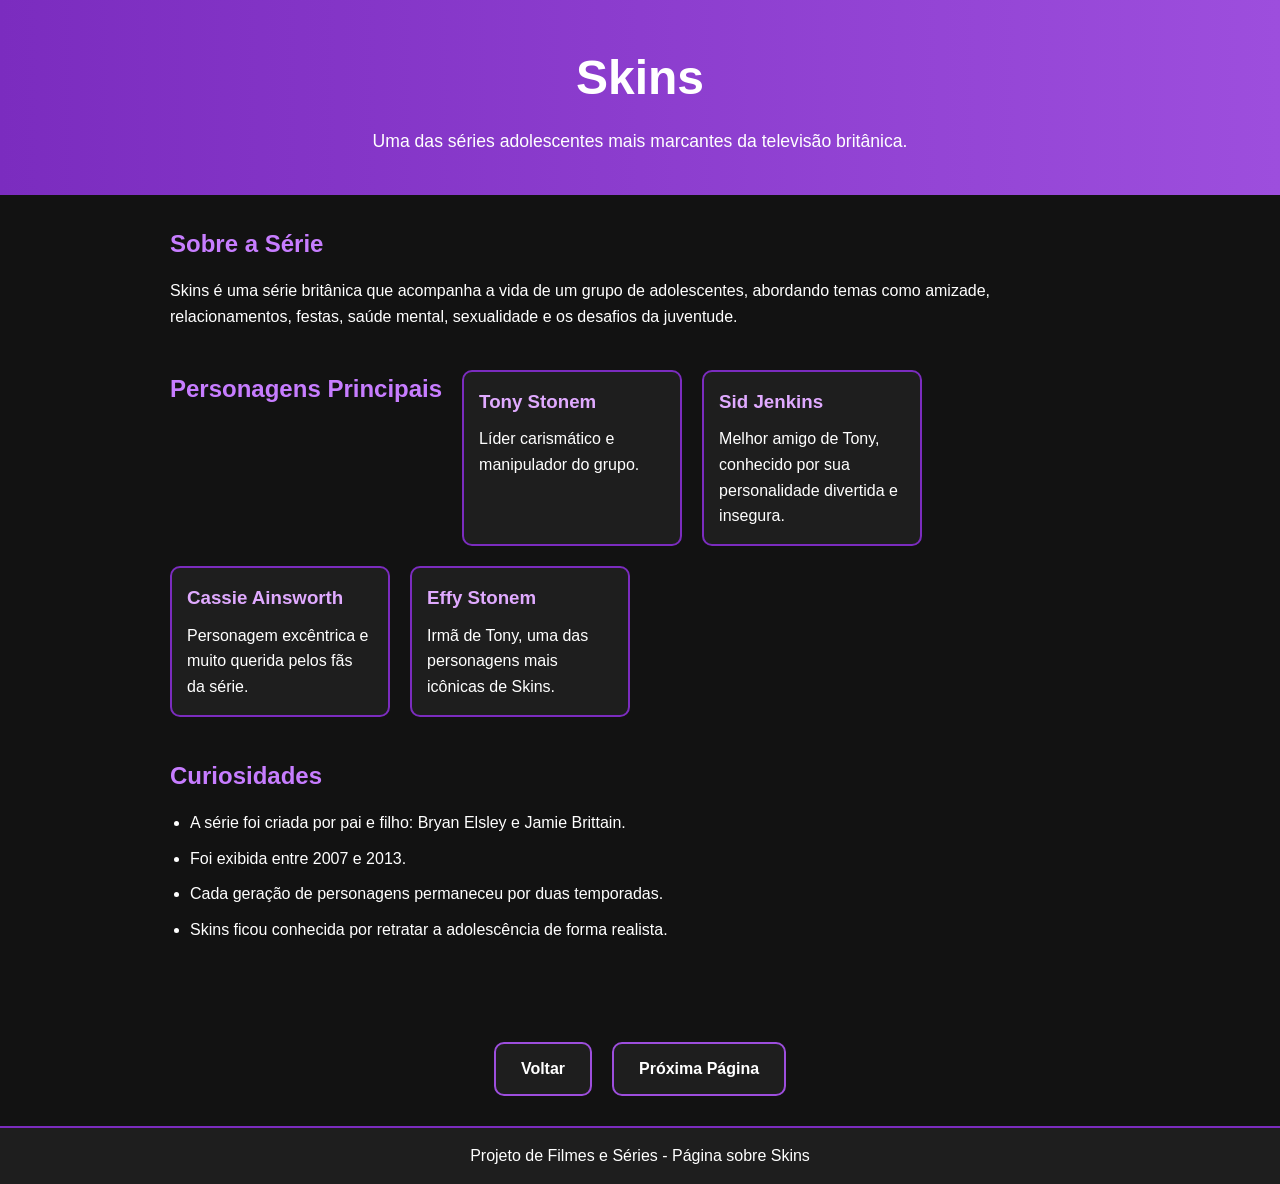
==== pag 3.html @ 52eaa911 "mensagem" ====
<!DOCTYPE html>
<html lang="pt-BR">

<head>
    <meta charset="UTF-8">
    <meta name="viewport" content="width=device-width, initial-scale=1.0">
    <title>Skins - Série Escolhida</title>
    <link rel="stylesheet" href="pag3.css">
</head>

<body>

    <header>
        <h1>Skins</h1>
        <p>Uma das séries adolescentes mais marcantes da televisão britânica.</p>
    </header>

    <main>
        <section class="sobre">
            <h2>Sobre a Série</h2>
            <p>
                Skins é uma série britânica que acompanha a vida de um grupo de adolescentes,
                abordando temas como amizade, relacionamentos, festas, saúde mental,
                sexualidade e os desafios da juventude.
            </p>
        </section>

        <section class="personagens">
            <h2>Personagens Principais</h2>

            <div class="card">
                <h3>Tony Stonem</h3>
                <p>Líder carismático e manipulador do grupo.</p>
            </div>

            <div class="card">
                <h3>Sid Jenkins</h3>
                <p>Melhor amigo de Tony, conhecido por sua personalidade divertida e insegura.</p>
            </div>

            <div class="card">
                <h3>Cassie Ainsworth</h3>
                <p>Personagem excêntrica e muito querida pelos fãs da série.</p>
            </div>

            <div class="card">
                <h3>Effy Stonem</h3>
                <p>Irmã de Tony, uma das personagens mais icônicas de Skins.</p>
            </div>
        </section>

        <section class="curiosidades">
            <h2>Curiosidades</h2>
            <ul>
                <li>A série foi criada por pai e filho: Bryan Elsley e Jamie Brittain.</li>
                <li>Foi exibida entre 2007 e 2013.</li>
                <li>Cada geração de personagens permaneceu por duas temporadas.</li>
                <li>Skins ficou conhecida por retratar a adolescência de forma realista.</li>
            </ul>
        </section>
    </main>

<div class="botoes">
    <a href="pagina2.html" class="botao">Voltar</a>
    <a href="pag4.html" class="botao">Próxima Página</a>
</div>
    <footer>
        <p>Projeto de Filmes e Séries - Página sobre Skins</p>

    </footer>

</body>

</html>
---- pag3.css ----
* {
    margin: 0;
    padding: 0;
    box-sizing: border-box;
}

body {
    font-family: Arial, sans-serif;
    background-color: #121212;
    color: white;
    line-height: 1.6;
}

header {
    background: linear-gradient(90deg, #7b2cbf, #9d4edd);
    text-align: center;
    padding: 40px 20px;
}

header h1 {
    font-size: 3rem;
}

header p {
    margin-top: 10px;
    font-size: 1.1rem;
}

main {
    max-width: 1000px;
    margin: auto;
    padding: 30px;
}

section {
    margin-bottom: 40px;
}

h2 {
    color: #c77dff;
    margin-bottom: 15px;
}

.personagens {
    display: flex;
    flex-wrap: wrap;
    gap: 20px;
}

.card {
    background-color: #1e1e1e;
    border: 2px solid #7b2cbf;
    border-radius: 10px;
    padding: 15px;
    width: 220px;
    transition: transform 0.3s;
}

.card:hover {
    transform: scale(1.05);
}

.card h3 {
    color: #e0aaff;
    margin-bottom: 10px;
}

.curiosidades ul {
    margin-left: 20px;
}

.curiosidades li {
    margin-bottom: 10px;
}

footer {
    background-color: #1e1e1e;
    text-align: center;
    padding: 15px;
    border-top: 2px solid #7b2cbf;
}

.botoes {
    display: flex;
    justify-content: center;
    gap: 20px;
    margin: 30px 0;
}

.botao {
    display: flex;
    justify-content: center;
    align-items: center;

    padding: 12px 25px;
    text-decoration: none;

    background-color: #1e1e1e;
    color: white;

    border: 2px solid #9d4edd;
    border-radius: 10px;

    font-weight: bold;

    transition: all 0.3s ease;
}

.botao:hover {
    background-color: #7b2cbf;
    transform: scale(1.05);

    box-shadow:
        0 0 10px #9d4edd,
        0 0 20px #9d4edd,
        0 0 30px #9d4edd;
}
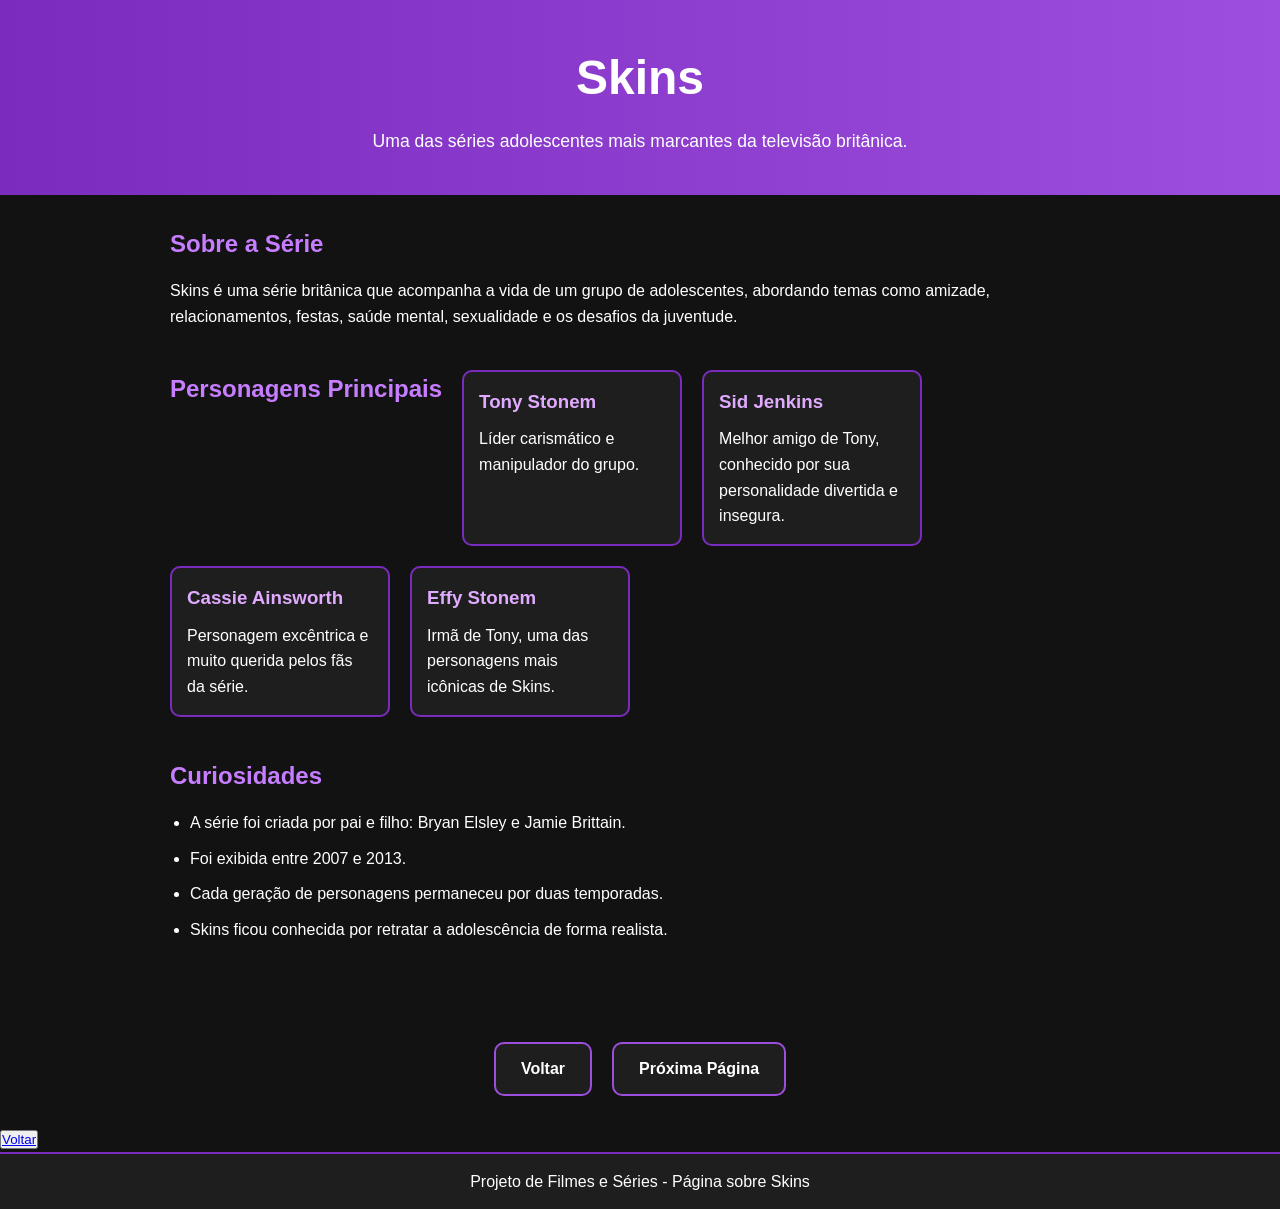
==== commit 65e4fff9: "oi" ====
--- a/pag 3.html
+++ b/pag 3.html
@@ -60,10 +60,16 @@
         </section>
     </main>
 
+
 <div class="botoes">
     <a href="pagina2.html" class="botao">Voltar</a>
     <a href="pag4.html" class="botao">Próxima Página</a>
 </div>
+
+<button>
+    <a href="index.html" class="btn">Voltar</a>
+
+</button>
     <footer>
         <p>Projeto de Filmes e Séries - Página sobre Skins</p>
 
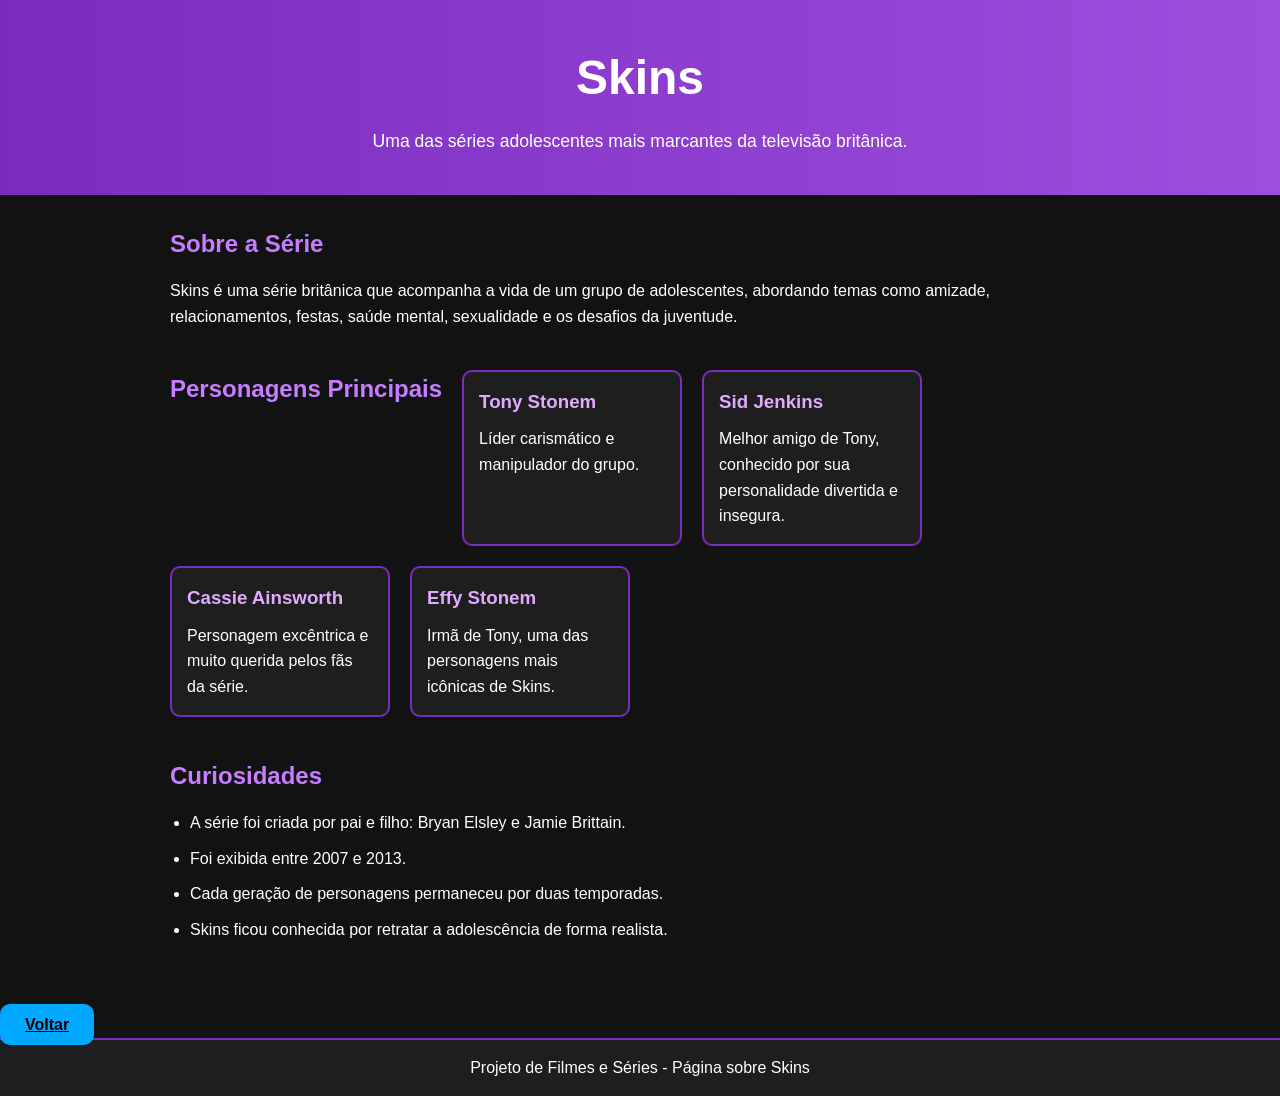
==== commit f2dd84b4: "." ====
--- a/pag 3.html
+++ b/pag 3.html
@@ -62,14 +62,9 @@
 
 
 <div class="botoes">
-    <a href="pagina2.html" class="botao">Voltar</a>
-    <a href="pag4.html" class="botao">Próxima Página</a>
+    <a href="index.html" class="botao">Voltar</a>
 </div>
 
-<button>
-    <a href="index.html" class="btn">Voltar</a>
-
-</button>
     <footer>
         <p>Projeto de Filmes e Séries - Página sobre Skins</p>
 
--- a/pag3.css
+++ b/pag3.css
@@ -80,38 +80,19 @@
     border-top: 2px solid #7b2cbf;
 }
 
-.botoes {
-    display: flex;
-    justify-content: center;
-    gap: 20px;
-    margin: 30px 0;
-}
-
 .botao {
-    display: flex;
-    justify-content: center;
-    align-items: center;
-
+    background: linear-gradient(90deg, #00a8ff, #00a8ff);
+    color: rgb(14, 1, 1);
+    border: none;
     padding: 12px 25px;
-    text-decoration: none;
-
-    background-color: #1e1e1e;
-    color: white;
-
-    border: 2px solid #9d4edd;
     border-radius: 10px;
-
+    font-size: 1rem;
     font-weight: bold;
-
-    transition: all 0.3s ease;
+    cursor: pointer;
+    transition: transform 0.3s, box-shadow 0.3s;
 }
 
 .botao:hover {
-    background-color: #7b2cbf;
     transform: scale(1.05);
-
-    box-shadow:
-        0 0 10px #9d4edd,
-        0 0 20px #9d4edd,
-        0 0 30px #9d4edd;
+    box-shadow: 0 0 15px #00a8ff;
 }
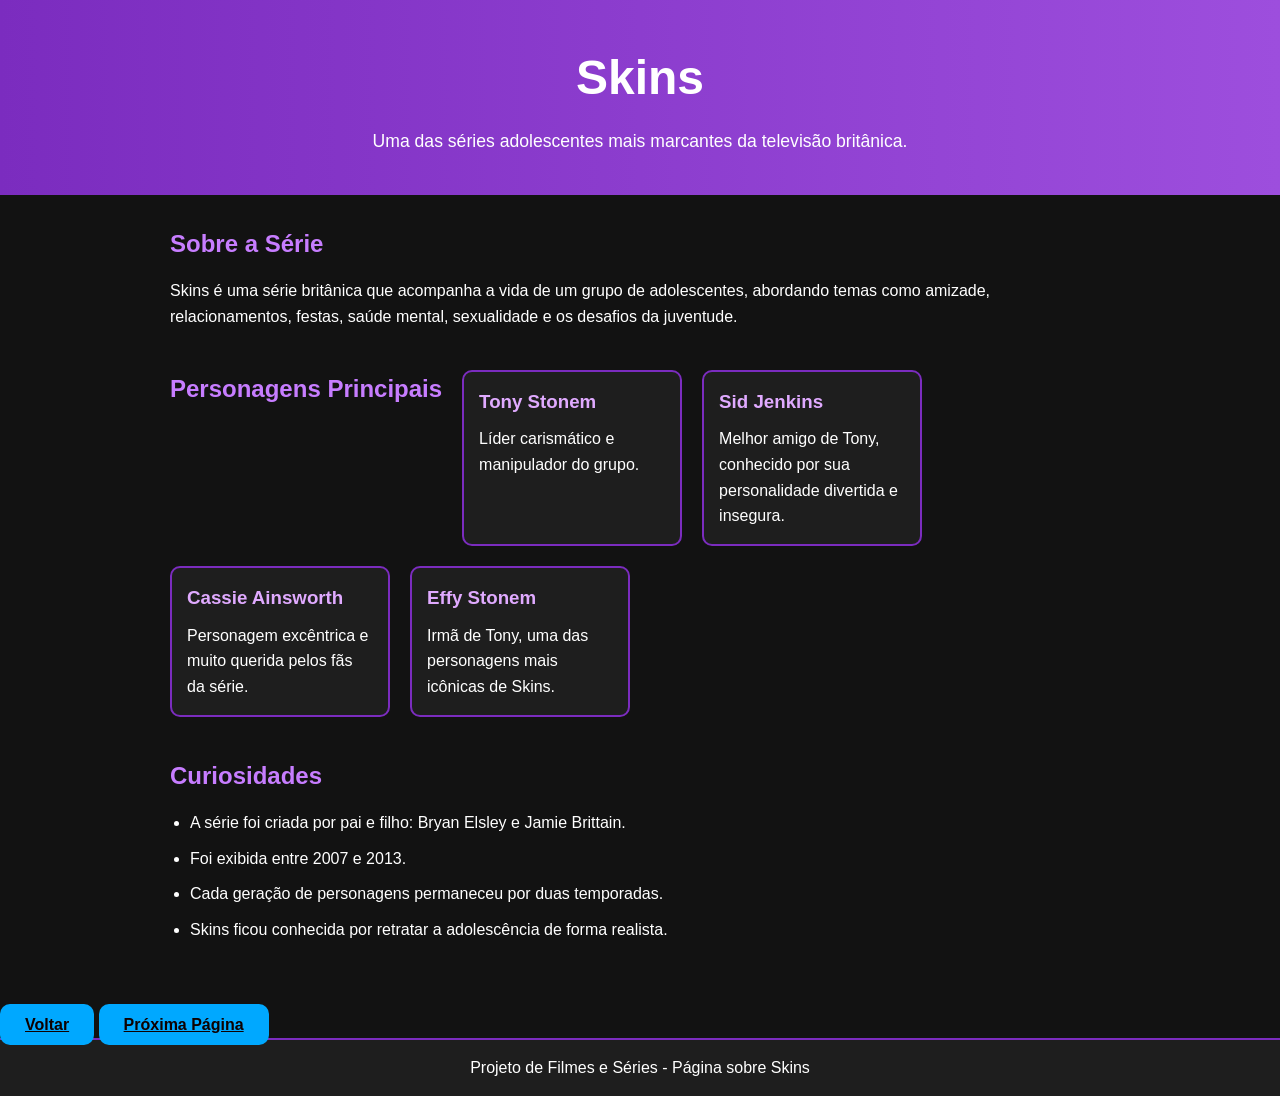
==== commit 6b2b7a21: "oi" ====
--- a/pag 3.html
+++ b/pag 3.html
@@ -62,8 +62,11 @@
 
 
 <div class="botoes">
-    <a href="index.html" class="botao">Voltar</a>
+    <a href="pagina2.html" class="botao">Voltar</a>
+    <a href="pag4.html" class="botao">Próxima Página</a>
 </div>
+
+
 
     <footer>
         <p>Projeto de Filmes e Séries - Página sobre Skins</p>
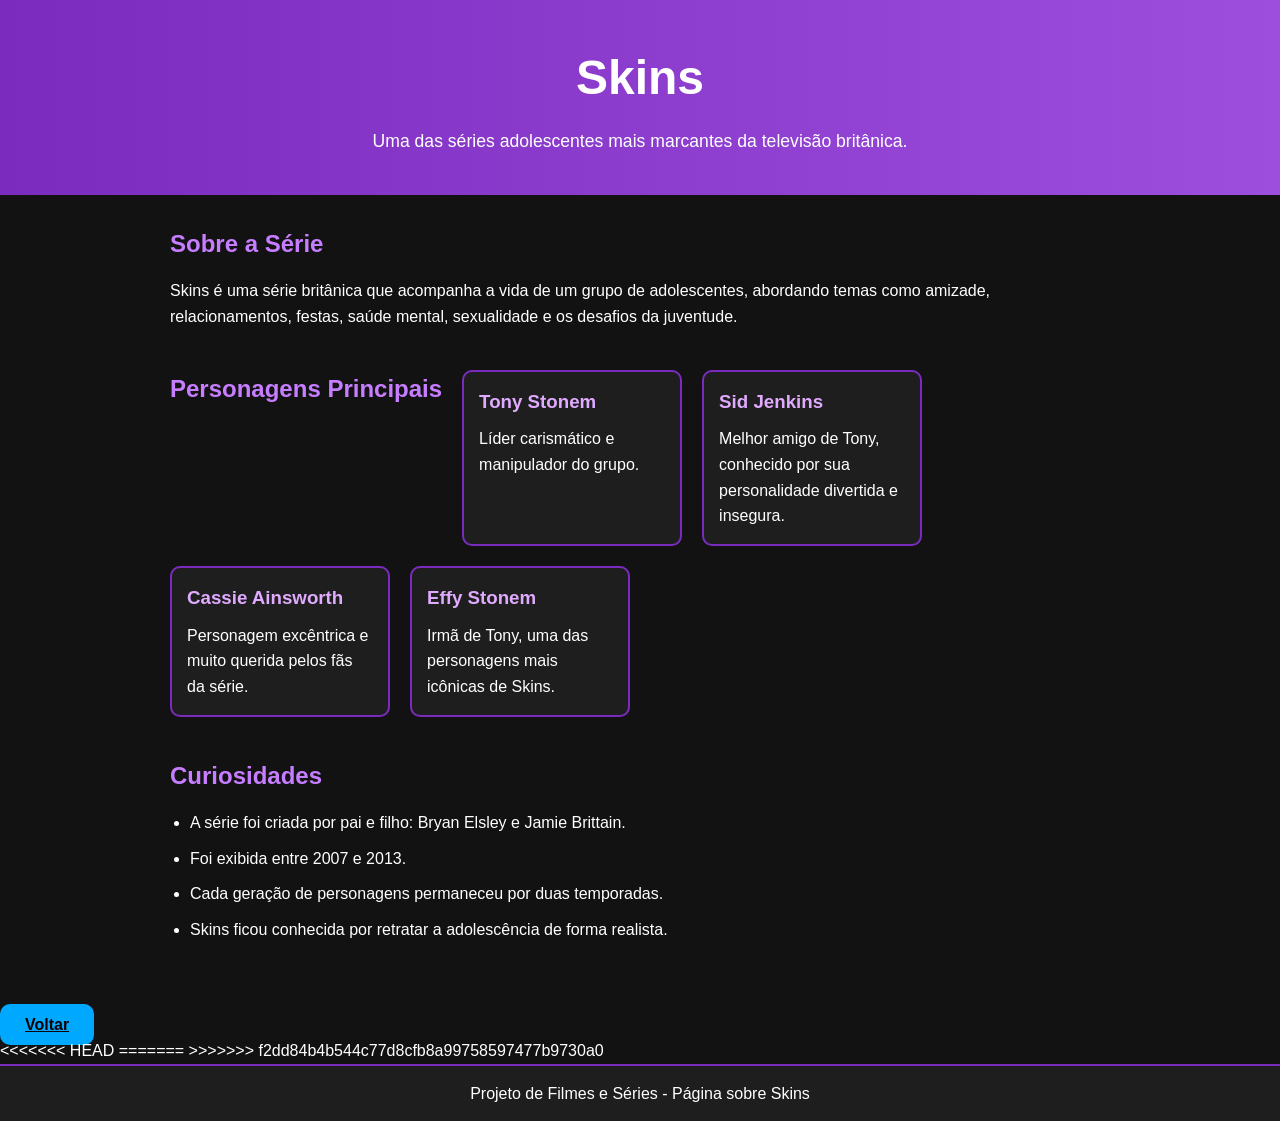
==== commit c7b2b12b: "olá" ====
--- a/pag 3.html
+++ b/pag 3.html
@@ -62,12 +62,14 @@
 
 
 <div class="botoes">
-    <a href="pagina2.html" class="botao">Voltar</a>
-    <a href="pag4.html" class="botao">Próxima Página</a>
+    <a href="index.html" class="botao">Voltar</a>
 </div>
 
+<<<<<<< HEAD
 
 
+=======
+>>>>>>> f2dd84b4b544c77d8cfb8a99758597477b9730a0
     <footer>
         <p>Projeto de Filmes e Séries - Página sobre Skins</p>
 
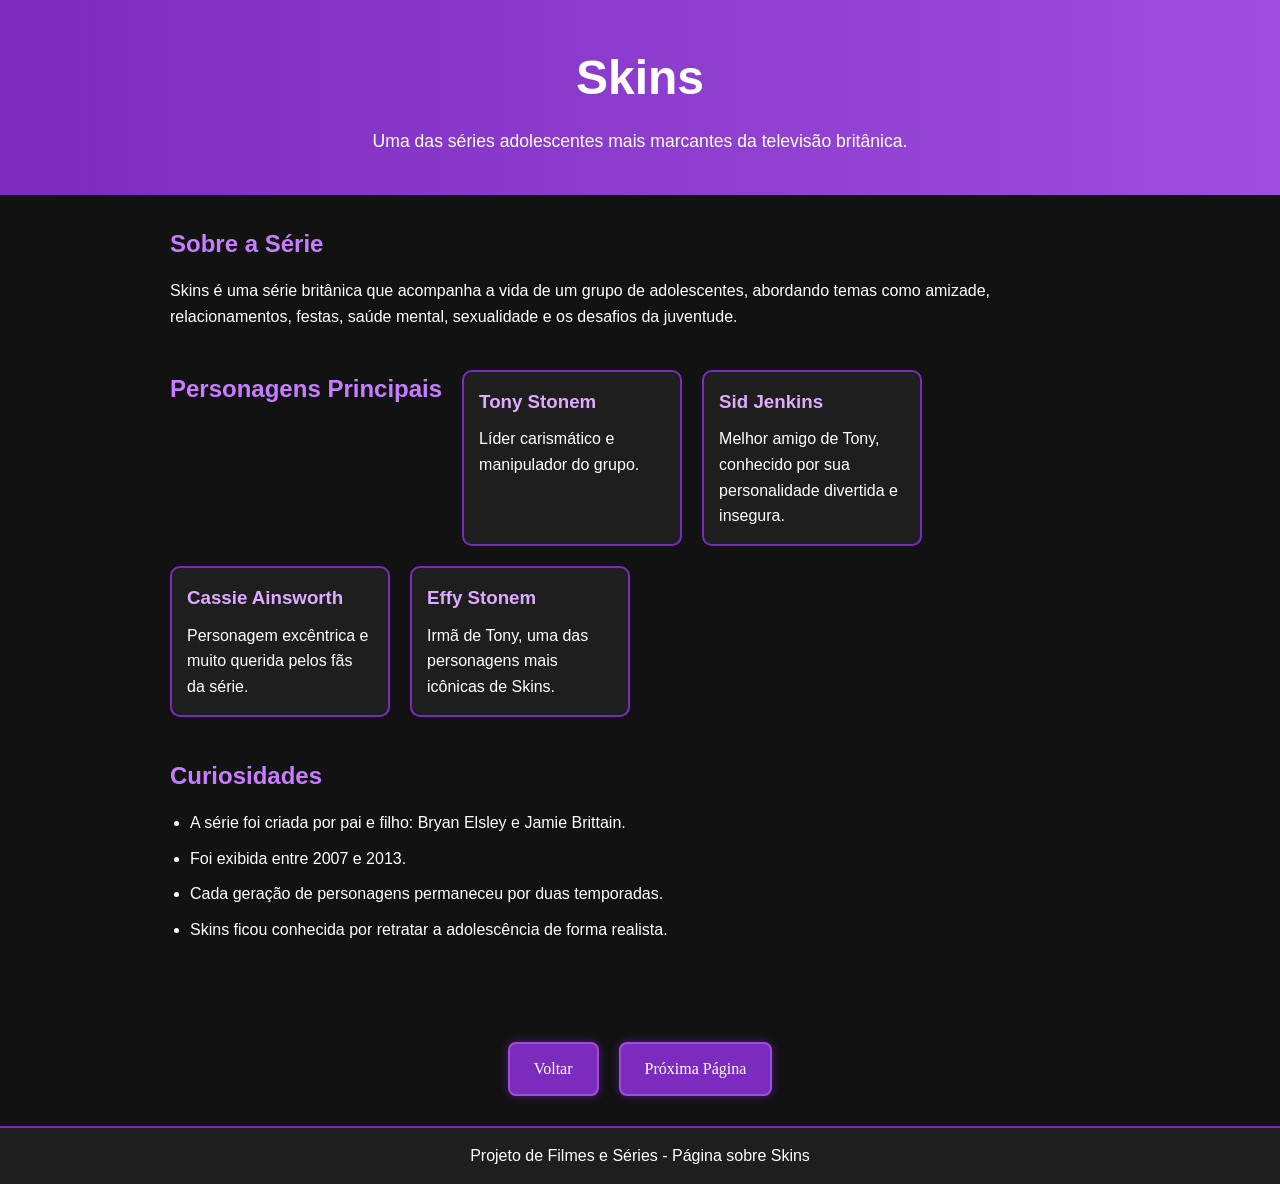
==== commit c2d2060f: "oiii" ====
--- a/pag 3.html
+++ b/pag 3.html
@@ -62,14 +62,9 @@
 
 
 <div class="botoes">
-    <a href="index.html" class="botao">Voltar</a>
+    <a href="pagina2.html" class="btn">Voltar</a>
+    <a href="pag4.html" class="btn">Próxima Página</a>
 </div>
-
-<<<<<<< HEAD
-
-
-=======
->>>>>>> f2dd84b4b544c77d8cfb8a99758597477b9730a0
     <footer>
         <p>Projeto de Filmes e Séries - Página sobre Skins</p>
 
--- a/pag3.css
+++ b/pag3.css
@@ -80,19 +80,29 @@
     border-top: 2px solid #7b2cbf;
 }
 
-.botao {
-    background: linear-gradient(90deg, #00a8ff, #00a8ff);
-    color: rgb(14, 1, 1);
-    border: none;
-    padding: 12px 25px;
-    border-radius: 10px;
-    font-size: 1rem;
-    font-weight: bold;
-    cursor: pointer;
-    transition: transform 0.3s, box-shadow 0.3s;
+.botoes {
+    display: flex;
+    justify-content: center;
+    gap: 20px;
+    margin: 30px 0;
 }
 
-.botao:hover {
+.btn {
+    background: #7b2cbf;
+    color: white;
+    text-decoration: none;
+    padding: 12px 24px;
+    border: 2px solid #9d4edd;
+    border-radius: 8px;
+    font-family: 'Cinzel', serif;
+    transition: 0.3s;
+    box-shadow: 0 0 10px rgba(123, 44, 191, 0.5);
+}
+.btn:hover {
+    background: #9d4edd;
+    box-shadow:
+        0 0 10px #9d4edd,
+        0 0 20px #9d4edd,
+        0 0 30px #9d4edd;
     transform: scale(1.05);
-    box-shadow: 0 0 15px #00a8ff;
 }
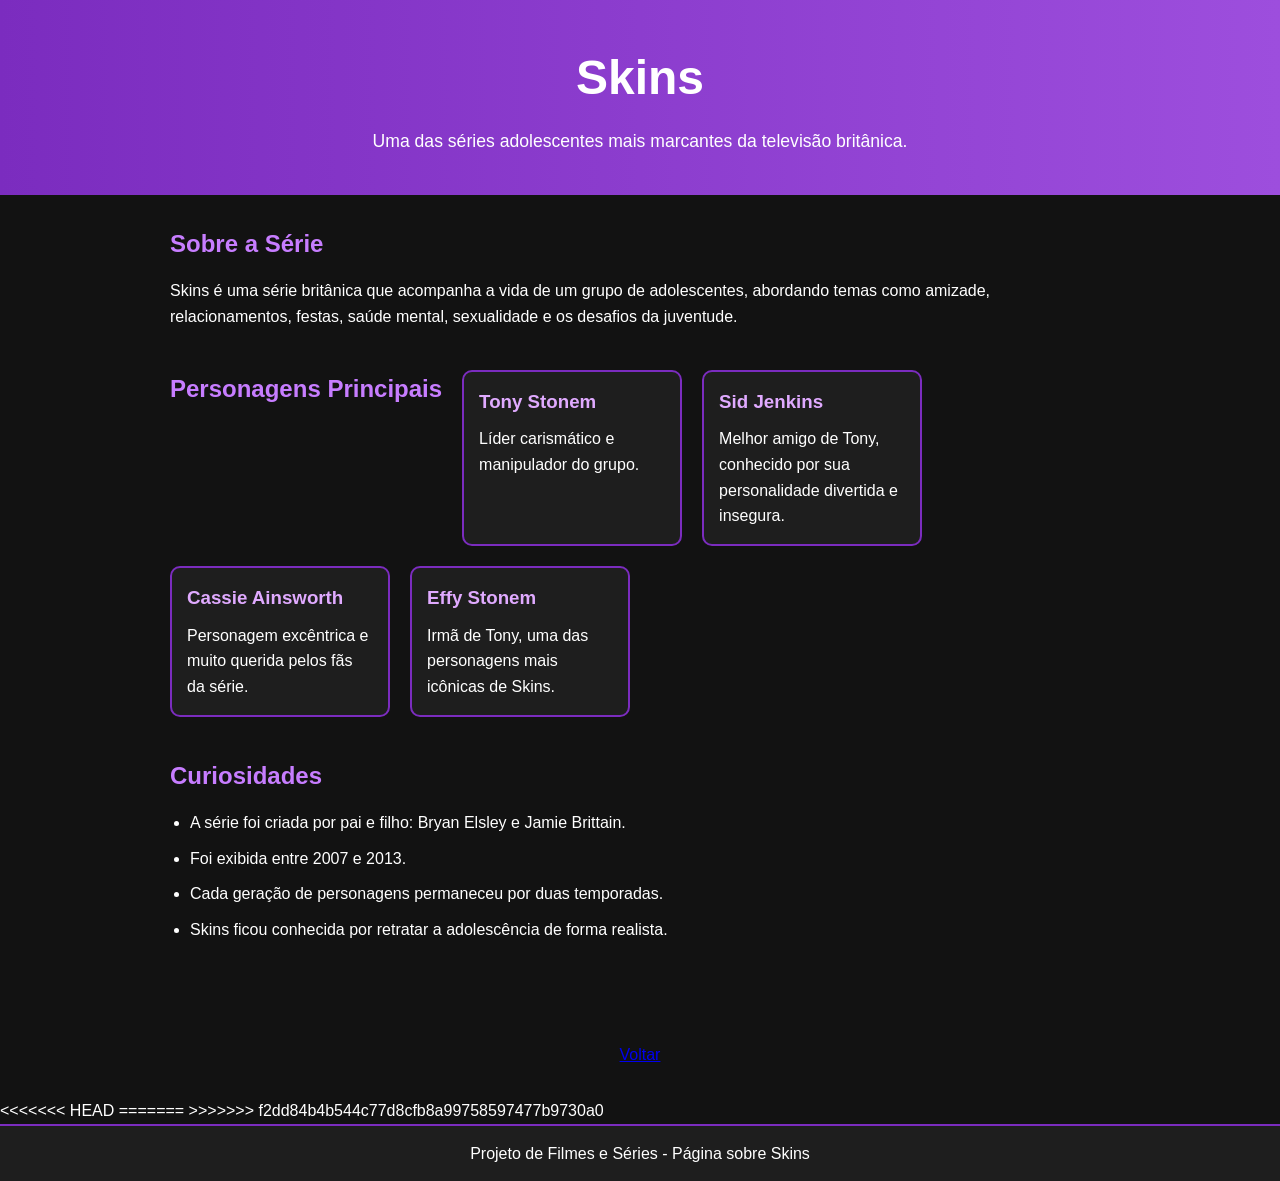
==== commit 388eed9a: "." ====
--- a/pag 3.html
+++ b/pag 3.html
@@ -62,9 +62,14 @@
 
 
 <div class="botoes">
-    <a href="pagina2.html" class="btn">Voltar</a>
-    <a href="pag4.html" class="btn">Próxima Página</a>
+    <a href="index.html" class="botao">Voltar</a>
 </div>
+
+<<<<<<< HEAD
+
+
+=======
+>>>>>>> f2dd84b4b544c77d8cfb8a99758597477b9730a0
     <footer>
         <p>Projeto de Filmes e Séries - Página sobre Skins</p>
 
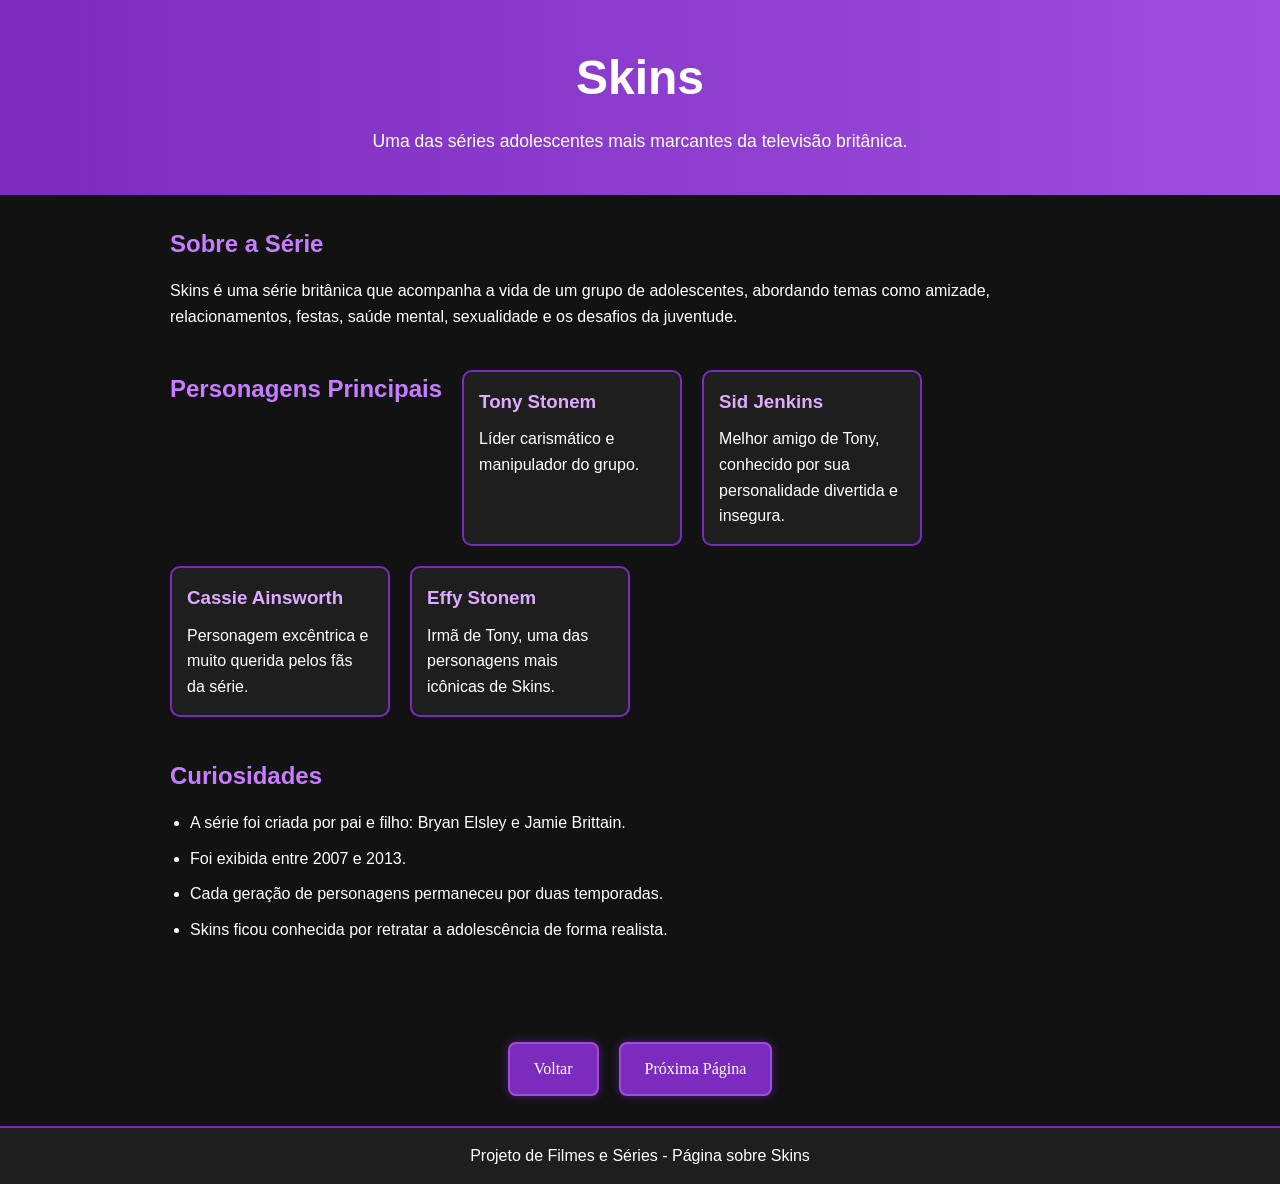
==== commit 7ece4ef0: "." ====
--- a/pag 3.html
+++ b/pag 3.html
@@ -62,14 +62,9 @@
 
 
 <div class="botoes">
-    <a href="index.html" class="botao">Voltar</a>
+    <a href="pagina2.html" class="btn">Voltar</a>
+    <a href="pag4.html" class="btn">Próxima Página</a>
 </div>
-
-<<<<<<< HEAD
-
-
-=======
->>>>>>> f2dd84b4b544c77d8cfb8a99758597477b9730a0
     <footer>
         <p>Projeto de Filmes e Séries - Página sobre Skins</p>
 
